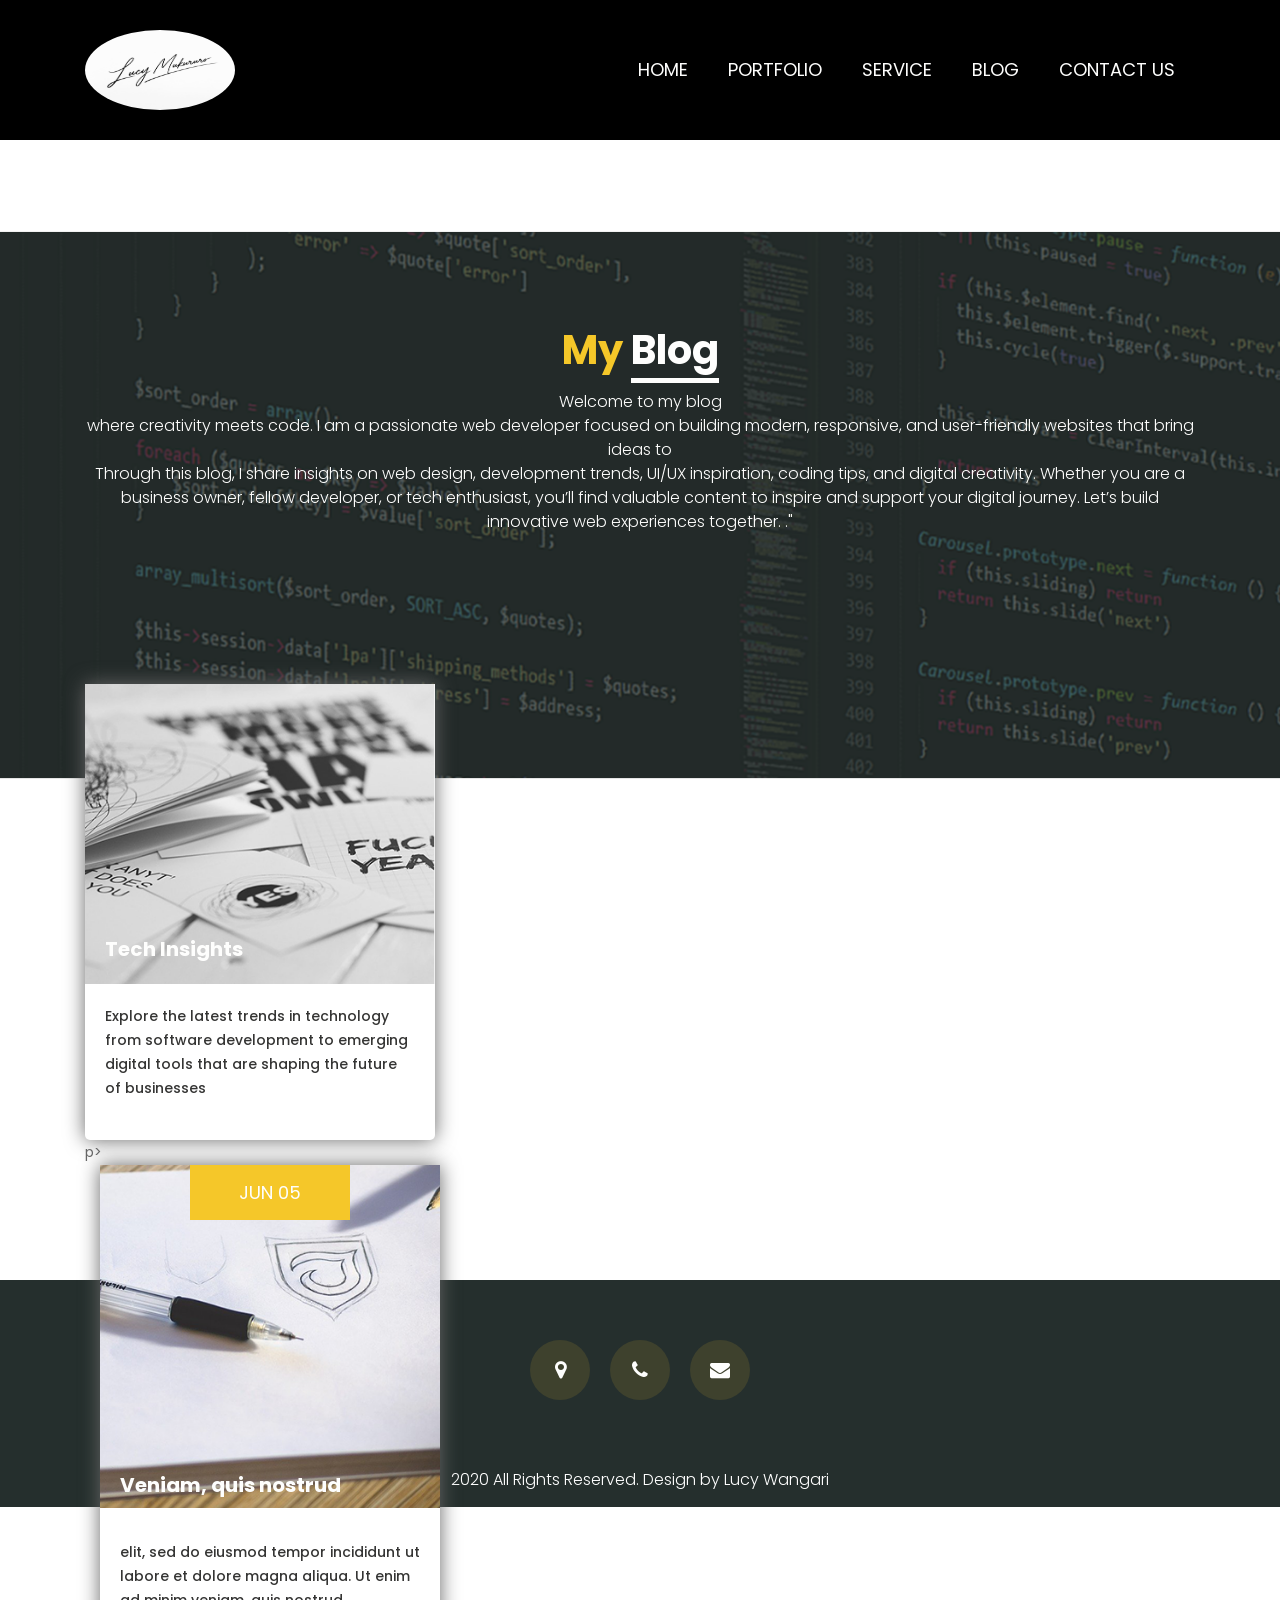
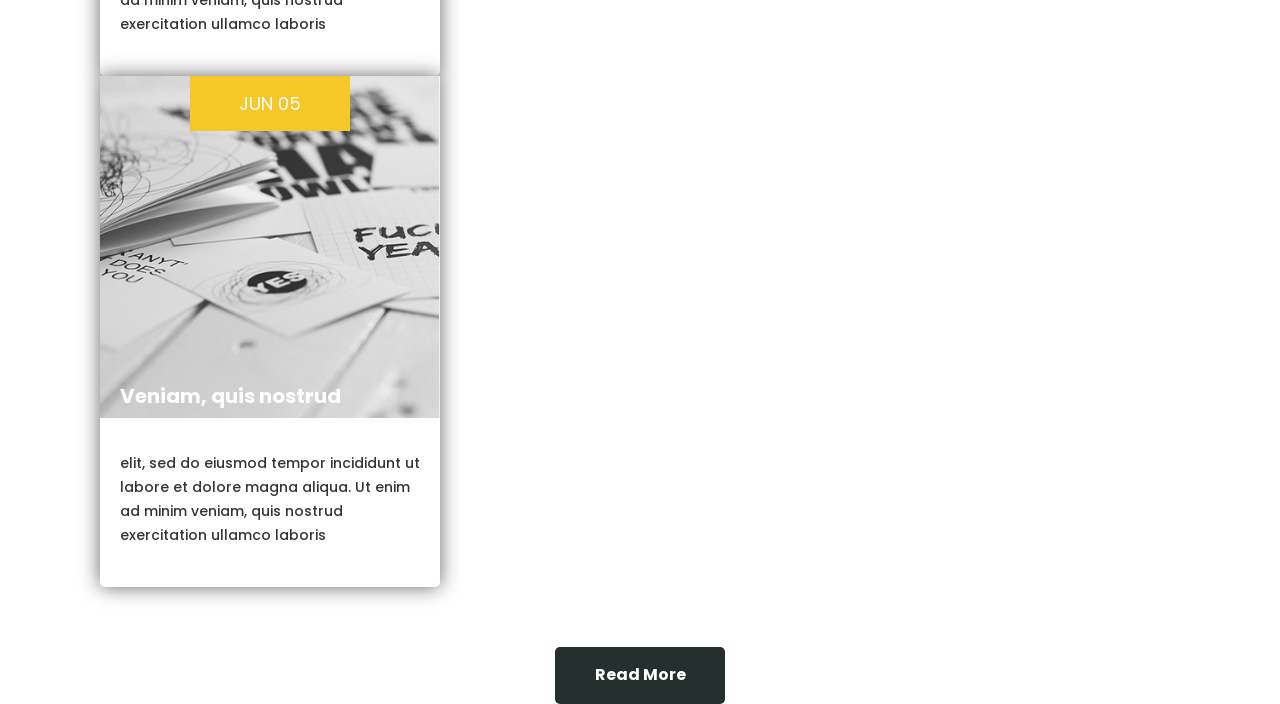
==== blog.html @ b03117de "first commit" ====
<!DOCTYPE html>
<html lang="en">
   <head>
      <!-- basic -->
      <meta charset="utf-8">
      <meta http-equiv="X-UA-Compatible" content="IE=edge">
      <meta name="viewport" content="width=device-width, initial-scale=1">
      <!-- mobile metas -->
      <meta name="viewport" content="width=device-width, initial-scale=1">
      <meta name="viewport" content="initial-scale=1, maximum-scale=1">
      <!-- site metas -->
      <title>Blog</title>
      <meta name="keywords" content="">
      <meta name="description" content="">
      <meta name="author" content="">
      <!-- bootstrap css -->
      <link rel="stylesheet" type="text/css" href="css/bootstrap.min.css">
      <!-- style css -->
      <link rel="stylesheet" type="text/css" href="css/style.css">
      <!-- Responsive-->
      <link rel="stylesheet" href="css/responsive.css">
      <!-- fevicon -->
      <link rel="icon" href="images/fevicon.png" type="image/gif" />
      <!-- Scrollbar Custom CSS -->
      <link rel="stylesheet" href="css/jquery.mCustomScrollbar.min.css">
      <!-- Tweaks for older IEs-->
      <link rel="stylesheet" href="https://netdna.bootstrapcdn.com/font-awesome/4.0.3/css/font-awesome.css">
      <!-- fonts -->
      <link href="https://fonts.googleapis.com/css2?family=Poppins:wght@400;500;700&display=swap" rel="stylesheet">
      <!-- font awesome css -->
      <link rel="stylesheet" href="path/to/font-awesome/css/font-awesome.min.css">
   </head>
   <body>
      <!-- header section start -->
      <div class="header_section header_bg">
         <div class="container">
            <nav class="navbar navbar-expand-lg navbar-light bg-light">
               <div class="logo"><a href="index.html"><img src="images\lucy.jpeg" class="rounded-circle img-fluid" style="width:150px; height: 80px"></a></div>
               <button class="navbar-toggler" type="button" data-toggle="collapse" data-target="#navbarSupportedContent" aria-controls="navbarSupportedContent" aria-expanded="false" aria-label="Toggle navigation">
               <span class="navbar-toggler-icon"></span>
               </button>
               <div class="collapse navbar-collapse" id="navbarSupportedContent">
                  <ul class="navbar-nav ml-auto">
                     <li class="nav-item">
                        <a class="nav-link" href="index.html">Home</a>
                     </li>
                     
                     <li class="nav-item">
                        <a class="nav-link" href="portfolio.html">Portfolio</a>
                     </li>
                     <li class="nav-item">
                        <a class="nav-link" href="service.html">Service</a>
                     </li>
                     <li class="nav-item">
                        <a class="nav-link" href="blog.html">Blog</a>
                     </li>
                     <li class="nav-item">
                        <a class="nav-link" href="contact.html">Contact Us</a>
                     </li>
                  </ul>
               </div>
            </nav>
         </div>
      </div>
      <!-- header section end -->
      <!-- blog section start -->
      <div class="blog_section layout_padding margin_top90">
         <div class="container">
            <div class="row">
               <div class="col-sm-12">
                  <h1 class="blog_taital">My <span class="blog_taital_1">Blog</span></h1>
                  <p class="blog_text">Welcome to my blog <br>where creativity meets code.
I am a passionate web developer focused on building modern, responsive, and user-friendly websites that bring ideas to <br>Through this blog, I share insights on web design, development trends, UI/UX inspiration, coding tips, and digital creativity. Whether you are a business owner, fellow developer, or tech enthusiast, you’ll find valuable content to inspire and support your digital journey.

Let’s build innovative web experiences together.
."</p>
               </div>
            </div>
         </div>
         <div class="blog_section_2">
            <div class="container">
               <div class="row">
                  <div class="col-md-4">
                     <div class="blog_box">
                        <div class="blog_img">
                           <h4 class="prep_text">Tech Insights</h4>
                        </div>
                        <p class="lorem_text">Explore the latest trends in technology<br> from software development to emerging digital tools that are shaping the future of businesses</div>p>
                     </div>
                  </div>
                  <div class="col-md-4">
                     <div class="blog_box">
                        <div class="blog_img_2">
                           <h4 class="date_text">Jun 05</h4>
                           <h4 class="prep_text">Veniam, quis nostrud </h4>
                        </div>
                        <p class="lorem_text">elit, sed do eiusmod tempor incididunt ut labore et dolore magna aliqua. Ut enim ad minim veniam, quis nostrud exercitation ullamco laboris</p>
                     </div>
                  </div>
                  <div class="col-md-4">
                     <div class="blog_box">
                        <div class="blog_box_3">
                           <div class="blog_img">
                              <h4 class="date_text">Jun 05</h4>
                              <h4 class="prep_text">Veniam, quis nostrud </h4>
                           </div>
                           <p class="lorem_text">elit, sed do eiusmod tempor incididunt ut labore et dolore magna aliqua. Ut enim ad minim veniam, quis nostrud exercitation ullamco laboris</p>
                        </div>
                     </div>
                  </div>
               </div>
               <div class="readmore_bt_1"><a href="#">Read More</a></div>
            </div>
         </div>
      </div>
      <!-- blog section end -->
      <!-- footer section start -->
      <div class="footer_section margin_top90">
         <div class="container">
            <div class="location_text">
               <ul>
                  <li>
                     <a href="#"><i class="fa fa-map-marker" aria-hidden="true"></i></a>
                  </li>
                  <li>
                     <a href="#"><i class="fa fa-phone" aria-hidden="true"></i></a>
                  </li>
                  <li>
                     <a href="#"><i class="fa fa-envelope" aria-hidden="true"></i></a>
                  </li>
               </ul>
            </div>
         </div>
      </div>
      <!-- footer section end -->
      <!-- copyright section start -->
      <div class="copyright_section">
         <div class="container">
            <p class="copyright_text">2020 All Rights Reserved. Design by Lucy Wangari</p>
         </div>
      </div>
      <!-- copyright section end -->
      <!-- Javascript files-->
      <script src="js/jquery.min.js"></script>
      <script src="js/popper.min.js"></script>
      <script src="js/bootstrap.bundle.min.js"></script>
      <script src="js/jquery-3.0.0.min.js"></script>
      <script src="js/plugin.js"></script>
      <!-- sidebar -->
      <script src="js/jquery.mCustomScrollbar.concat.min.js"></script>
      <script src="js/custom.js"></script>
      <script>
         $('#myCarousel').carousel({
            interval: false
         });
         
         //scroll slides on swipe for touch enabled devices
         
         $("#myCarousel").on("touchstart", function(event){
         
            var yClick = event.originalEvent.touches[0].pageY;
            $(this).one("touchmove", function(event){
         
                var yMove = event.originalEvent.touches[0].pageY;
                if( Math.floor(yClick - yMove) > 1 ){
                    $(".carousel").carousel('next');
                }
                else if( Math.floor(yClick - yMove) < -1 ){
                    $(".carousel").carousel('prev');
                }
            });
            $(".carousel").on("touchend", function(){
                $(this).off("touchmove");
            });
         });
      </script>
   </body>
</html>
---- css/style.css ----
/*--------------------------------------------------------------------- File Name: style.css ---------------------------------------------------------------------*/


/*--------------------------------------------------------------------- import Fonts ---------------------------------------------------------------------*/

@import url('https://fonts.googleapis.com/css?family=Rajdhani:300,400,500,600,700');
@import url('https://fonts.googleapis.com/css?family=Poppins:100,100i,200,200i,300,300i,400,400i,500,500i,600,600i,700,700i,800,800i,900,900i');
@font-face {
    font-family: "Righteous";
    src: url("../fonts/BalooChettan-Regular.ttf");
    src: url("../fonts/BalooChettan-Regular.ttf");
}


/*****---------------------------------------- 1) font-family: 'Rajdhani', sans-serif;
 2) font-family: 'Poppins', sans-serif;
 ----------------------------------------*****/


/*--------------------------------------------------------------------- import Files ---------------------------------------------------------------------*/

@import url(animate.min.css);
@import url(normalize.css);
@import url(icomoon.css);
@import url(css/font-awesome.min.css);
@import url(meanmenu.css);
@import url(owl.carousel.min.css);
@import url(swiper.min.css);
@import url(slick.css);
@import url(jquery.fancybox.min.css);
@import url(jquery-ui.css);
@import url(nice-select.css);

/*--------------------------------------------------------------------- skeleton ---------------------------------------------------------------------*/

* {
    box-sizing: border-box !important;
    transition: ease all 0.5s;
}

html {
    scroll-behavior: smooth;
}

body {
    color: #666666;
    font-size: 14px;
    line-height: 1.80857;
    font-weight: normal;
    overflow-x: hidden;
    font-family: 'Poppins', sans-serif;
}

a {
    color: #1f1f1f;
    text-decoration: none !important;
    outline: none !important;
    -webkit-transition: all .3s ease-in-out;
    -moz-transition: all .3s ease-in-out;
    -ms-transition: all .3s ease-in-out;
    -o-transition: all .3s ease-in-out;
    transition: all .3s ease-in-out;
}

h1,
h2,
h3,
h4,
h5,
h6 {
    letter-spacing: 0;
    font-weight: normal;
    position: relative;
    padding: 0 0 10px 0;
    font-weight: normal;
    line-height: normal;
    color: #111111;
    margin: 0
}

h1 {
    font-size: 24px
}

h2 {
    font-size: 22px
}

h3 {
    font-size: 18px
}

h4 {
    font-size: 16px
}

h5 {
    font-size: 14px
}

h6 {
    font-size: 13px
}

*,
*::after,
*::before {
    -webkit-box-sizing: border-box;
    -moz-box-sizing: border-box;
    box-sizing: border-box;
}

h1 a,
h2 a,
h3 a,
h4 a,
h5 a,
h6 a {
    color: #212121;
    text-decoration: none!important;
    opacity: 1
}

button:focus {
    outline: none;
}

ul,
li,
ol {
    margin: 0px;
    padding: 0px;
    list-style: none;
}

p {
    margin: 20px;
    font-weight: 300;
    font-size: 15px;
    line-height: 24px;
}

a {
    color: #222222;
    text-decoration: none;
    outline: none !important;
}

a,
.btn {
    text-decoration: none !important;
    outline: none !important;
    -webkit-transition: all .3s ease-in-out;
    -moz-transition: all .3s ease-in-out;
    -ms-transition: all .3s ease-in-out;
    -o-transition: all .3s ease-in-out;
    transition: all .3s ease-in-out;
}

img {
    max-width: 100%;
    height: auto;
}

 :focus {
    outline: 0;
}

.paddind_bottom_0 {
    padding-bottom: 0 !important;
}

.btn-custom {
    margin-top: 20px;
    background-color: transparent !important;
    border: 2px solid #ddd;
    padding: 12px 40px;
    font-size: 16px;
}

.lead {
    font-size: 18px;
    line-height: 30px;
    color: #767676;
    margin: 0;
    padding: 0;
}

.form-control:focus {
    border-color: #ffffff !important;
    box-shadow: 0 0 0 .2rem rgba(255, 255, 255, .25);
}

.navbar-form input {
    border: none !important;
}

.badge {
    font-weight: 500;
}

blockquote {
    margin: 20px 0 20px;
    padding: 30px;
}

button {
    border: 0;
    margin: 0;
    padding: 0;
    cursor: pointer;
}

.full {
    float: left;
    width: 100%;
}

.layout_padding {
    padding-top: 90px;
    padding-bottom: 0px;
}

.padding_0 {
    padding: 0px;
}


/* header section start */

.header_section {
    width: 100%;
    float: left;
    background-image: url(../images/wangari.jpeg);
    height: auto;
    background-size: 100%;
    background-repeat: no-repeat;
}

.header_bg {
    background: #000;
}

.bg-light {
    background-color: transparent !important;
}

.logo {
    width: 27%;
    float: left;
}

.ml-auto,
.mx-auto {
    margin-left: auto!important;
}

.navbar-expand-lg .navbar-nav .nav-link {
    padding-right: 20px;
    padding-left: 20px;
    font-size: 18px;
    color: #fefefd;
    border-radius: 40px;
    text-transform: uppercase;
}

.navbar-light .navbar-nav .nav-link:focus,
.navbar-light .navbar-nav .nav-link:hover {
    color: #f8ca29;
}

.navbar {
    padding: 30px 0px 30px 0px;
}


/* header section end */


/* banner section start */

.banner_section {
    width: 100%;
    float: left;
    padding: 0px 0px 220px 0px;
}

.banner_taital_main {
    width: 100%;
    float: left;
    padding-left: 100px;
    padding-top: 100px;
}

.banner_taital {
    width: 100%;
    float: left;
    font-size: 60px;
    color: #fefefd;
    font-weight: bold;
    padding-bottom: 0px;
    line-height: 70px;
}

.banner_text {
    width: 100%;
    float: left;
    font-size: 24px;
    color: #fefefd;
}

.social_icon {
    width: 100%;
    float: right;
    text-align: right;
}

.social_icon ul {
    margin: 0px;
    padding: 0px;
    display: inline-block;
}

.social_icon li {}

.social_icon li a {
    float: left;
    padding: 0px 0px;
    background-color: #b0b3b2;
    color: #252f2d;
    border-radius: 5px;
    font-size: 18px;
    margin-right: 5px;
    width: 35px;
    text-align: center;
    margin-top: 10px;
}

.social_icon li a:hover {
    background-color: #ffffff;
    color: #252f2d;
}

.video_bt {
    width: 100%;
    float: left;
    padding-top: 120px;
    padding-left: 20px;
}

.play_icon img {
    width: 80px;
}

.play_icon {
    width: 100%;
    margin: 0 auto;
    position: relative;
    z-index: 5;
}

.play_icon::before {
    content: '';
    position: absolute;
    top: 40px;
    left: 40px;
    width: 90px;
    height: 90px;
    transform: translate(-50%, -50%);
    background-color: #f5c729;
    border-radius: 100%;
    animation: fadeEffect 1.3s infinite ease;
    box-shadow: 0px 0px 10px 0px;
    right: initial;
    margin: 0 auto;
    z-index: -1;
}

@keyframes fadeEffect {
    0% {
        transform: translate(-50%, -50%) scale(1);
        opacity: 1
    }
    100% {
        transform: translate(-50%, -50%) scale(1.2);
        opacity: 0;
    }
}

.carousel-inner,
.carousel,
.carousel-item,
.container,
.fill {
    width: 100%;
    background-position: center center;
    background-size: cover;
}

.slide-wrapper {
    display: inline;
}

.slide-wrapper .container {
    padding: 0;
}


/*------------------------------ vertical bootstrap slider----------------------------*/

.banner_section .carousel-inner>.carousel-item.carousel-item-next,
.banner_section .carousel-inner>.carousel-item.active.carousel-item-right {
    transform: translate3d(0, 100%, 0);
    -webkit-transform: translate3d(0, 100%, 0);
    -ms-transform: translate3d(0, 100%, 0);
    -moz-transform: translate3d(0, 100%, 0);
    -o-transform: translate3d(0, 100%, 0);
    top: 0;
}

.banner_section .carousel-inner>.carousel-item.carousel-item-prev,
.banner_section .carousel-inner>.carousel-item.active.carousel-item-left {
    transform: translate3d(0, -100%, 0);
    -webkit-transform: translate3d(0, -100%, 0);
    -moz-transform: translate3d(0, -100%, 0);
    -ms-transform: translate3d(0, -100%, 0);
    -o-transform: translate3d(0, -100%, 0);
    top: 0;
}

.banner_section .carousel-inner>.carousel-item.next.carousel-item-left,
.banner_section .carousel-inner>.carousel-item.carousel-item-prev.carousel-item-right,
.banner_section .carousel-inner>.carousel-item.active {
    transform: translate3d(0, 0, 0);
    -webkit-transform: translate3d(0, 0, 0);
    -ms-transform: translate3d(0, 0, 0);
    ;
    -moz-transform: translate3d(0, 0, 0);
    -o-transform: translate3d(0, 0, 0);
    top: 0;
}


/*------------------------------- vertical carousel indicators ------------------------------*/

.carousel-indicators {
    position: absolute;
    top: 0;
    bottom: 0;
    margin: auto;
    height: 20px;
    right: 10px;
    left: auto;
    width: auto;
    -webkit-transform: rotate(90deg);
    -moz-transform: rotate(90deg);
    -ms-transform: rotate(90deg);
    -o-transform: rotate(90deg);
    transform: rotate(90deg);
    display: none;
}

.carousel-indicators li {
    display: block;
    margin-bottom: 5px;
    width: 15px;
    height: 15px;
    border-radius: 100%;
    background-color: #0fbdd7
}

.carousel-indicators li.active {
    margin-bottom: 5px;
    background: #ffffff;
}


/* banner section end */


/* services section start */

.services_section {
    width: 100%;
    float: left;
    padding-top: 0px;
}

.services_taital {
    width: 100%;
    float: left;
    font-size: 40px;
    color: #f5c729;
    font-weight: bold;
}

.services_text {
    width: 100%;
    font-size: 24px;
    color: #343534;
    font-weight: bold;
    padding: 20px 0px 0px 0px;
    text-align: center;
}

.services_section_2 {
    width: 100%;
    float: left;
    padding-top: 80px;
}

.box_main {
    width: 100%;
    border-radius: 100%;
    border: 6px solid #f5c729;
    height: auto;
    padding: 70px 0px;
    box-shadow: 0px 0px 60px 0px #f0f0ef;
}

.app_icon {
    width: 100%;
    margin: 0 auto;
    text-align: center;
    align-items: center;
    justify-content: center;
}

.app_icon_1 {
    width: 100%;
    margin: 0 auto;
    text-align: center;
    align-items: center;
    justify-content: center;
    display: none;
}

.box_main:hover .services_text {
    color: #f5c729;
}

.services_text.active {
    color: #f5c729;
}

.box_main:hover .app_icon_1 {
    display: block;
}

.box_main:hover .app_icon {
    display: none;
}

.readmore_bt {
    width: 170px;
    margin: 0 auto;
    text-align: center;
    margin-top: 50px;
}

.readmore_bt a {
    width: 100%;
    float: left;
    text-align: center;
    font-size: 16px;
    color: #fefefd;
    background-color: #252f2d;
    padding: 14px 20px;
    margin-top: 10px;
    border-radius: 5px;
    font-weight: bold;
}

.readmore_bt a:hover {
    background-color: #f5c729;
    color: #fefefd;
}


/* services section end */


/* portfolio section start */

.portfolio_section {
    width: 100%;
    float: left;
    padding: 90px 0px;
}

.portfolio_taital {
    width: 100%;
    float: left;
    font-size: 40px;
    color: #f5c729;
    font-weight: bold;
    text-align: center;
}

.portfolio_taital_1 {
    color: #292929;
    border-bottom: 5px solid #363636;
}

.portfolio_section_2 {
    width: 100%;
    float: left;
    padding-top: 30px;
}

.image {
    display: block;
    width: 100%;
    height: auto;
}

.overlay {
    position: absolute;
    top: 0;
    bottom: 0;
    left: 0;
    right: 0;
    height: 100%;
    width: 100%;
    opacity: 0;
    transition: .5s ease;
    background-color: rgb(45, 45, 45, 0.5);
    margin: 0 auto;
}

.container_main {
    position: relative;
}

.container_main:hover .overlay {
    opacity: 1;
}

.text {
    color: white;
    font-size: 20px;
    position: absolute;
    top: 50%;
    left: 50%;
    -webkit-transform: translate(-50%, -50%);
    -ms-transform: translate(-50%, -50%);
    transform: translate(-50%, -50%);
    width: 80%;
}

.btn_main {
    width: 100%;
    text-align: center;
}

.buy_bt {
    width: 160px;
    margin: 0 auto;
    text-align: center;
}

.buy_bt a {
    width: 100%;
    float: left;
    text-align: center;
    font-size: 14px;
    color: #252525;
    background-color: #fefefd;
    padding: 10px 0px;
    border-radius: 5px;
    font-weight: bold;
    text-transform: uppercase;
}

.buy_bt a:hover {
    color: #fefefd;
    background-color: #f5c729;
}

.seemore_bt {
    width: 170px;
    margin: 0 auto;
    text-align: center;
    display: flex;
}

.seemore_bt a {
    width: 100%;
    text-align: center;
    font-size: 16px;
    color: #fefefd;
    background-color: #252f2d;
    padding: 14px 0px;
    font-weight: bold;
    border-radius: 5px;
}

.seemore_bt a:hover {
    background-color: #f5c729;
    color: #fefefd;
}


/* portfolio section end */


/* blog section start */

.blog_section {
    width: 100%;
    float: left;
    background-image: url(../images/blog-bg.png);
    height: 550px;
    background-size: cover;
    margin-bottom: 410px;
}

.blog_taital {
    width: 100%;
    float: left;
    font-size: 40px;
    color: #f5c729;
    font-weight: bold;
    text-align: center;
}

.blog_taital_1 {
    color: #fefefd;
    border-bottom: 5px solid #fefefd;
}

.blog_text {
    width: 100%;
    float: left;
    font-size: 16px;
    color: #fefefd;
    text-align: center;
    margin: 0px;
}

.blog_section_2 {
    width: 100%;
    float: left;
    padding-top: 150px;
}

.blog_box {
    width: 100%;
    background-color: #ffffff;
    box-shadow: 0px 0px 20px 0px;
    padding: 0px 0px 20px 0px;
    border-bottom-right-radius: 5px;
    border-bottom-left-radius: 5px;
}

.blog_img {
    width: 100%;
    background-image: url(../images/blog-img1.png);
    height: auto;
    background-size: 100%;
    background-repeat: no-repeat;
}

.blog_img_2 {
    width: 100%;
    background-image: url(../images/blog-img2.png);
    height: auto;
    background-size: 100%;
    background-repeat: no-repeat;
}

.blog_img_3 {
    width: 100%;
    background-image: url(../images/blog-img3.png);
    height: auto;
    background-size: 100%;
    background-repeat: no-repeat;
}

.date_text {
    width: 160px;
    margin: 0 auto;
    font-size: 18px;
    color: #fefefd;
    text-align: center;
    text-transform: uppercase;
    padding: 14px 0px;
    background-color: #f5c729;
}

.prep_text {
    width: 100%;
    font-size: 20px;
    color: #fefefd;
    font-weight: bold;
    padding: 250px 20px 20px 20px;
}

.lorem_text {
    width: 100%;
    font-size: 14px;
    color: #353534;
    margin: 0px;
    padding: 20px 20px;
    font-weight: 500;
}

.readmore_bt_1 {
    width: 170px;
    margin: 0 auto;
    text-align: center;
    margin-top: 50px;
}

.readmore_bt_1 a {
    width: 100%;
    float: left;
    text-align: center;
    font-size: 16px;
    color: #fefefd;
    background-color: #252f2d;
    padding: 14px 20px;
    margin-top: 10px;
    border-radius: 5px;
    font-weight: bold;
}

.readmore_bt_1 a:hover {
    background-color: #f5c729;
    color: #fefefd;
}


/* blog section end */


/* contact section start */

.contact_section {
    width: 100%;
    float: left;
    padding-bottom: 90px;
}

.contact_taital {
    width: 100%;
    float: left;
    font-size: 40px;
    color: #f5c729;
    font-weight: bold;
    text-align: center;
}

.contact_taital_1 {
    color: #292929;
    border-bottom: 5px solid #363636;
}

.contact_section_2 {
    width: 100%;
    float: left;
    padding-top: 55px;
}

.padding_left_0 {
    padding-left: 0px;
}

.mail_section_1 {
    width: 60%;
    margin: 0 auto;
}

.mail_text {
    width: 100%;
    float: left;
    font-size: 16px;
    color: #414140;
    background-color: #ffffff;
    border: 1px solid #aaaaa9;
    padding: 11px 20px;
    margin-top: 20px;
}

input.mail_text::placeholder {
    color: #414140;
}

.massage-bt {
    color: #414140;
    width: 100%;
    height: 110px;
    font-size: 18px;
    background-color: #ffffff;
    border: 1px solid #aaaaa9;
    padding: 40px 20px 0px 20px;
    height: 110px;
    margin-top: 20px;
}

textarea#comment.massage-bt::placeholder {
    color: #414140;
}

.send_bt {
    width: 170px;
    margin: 0 auto;
    text-align: center;
}

.send_bt a {
    width: 100%;
    text-align: center;
    font-size: 16px;
    color: #fefefd;
    background-color: #fa7e23;
    padding: 14px;
    margin-top: 40px;
    display: block;
    font-weight: bold;
    border-radius: 5px;
}

.send_bt a:hover {
    color: #fefefd;
    background-color: #252f2d;
}


/* contact section end */


/* project box section start */

.project_box {
    width: 100%;
    float: left;
    background-color: #f9f9f9;
    height: auto;
    padding: 40px 0px;
}

.project_main {
    width: 100%;
    display: flex;
}

.hire_text {
    width: 100%;
    font-size: 30px;
    color: #252f2d;
    text-transform: uppercase;
    font-weight: bold;
    padding-bottom: 0px;
    padding-top: 8px;
}

.callnow_bt {
    width: 200px;
    float: right;
    text-align: right;
}

.callnow_bt a {
    width: 100%;
    float: right;
    font-size: 16px;
    color: #fefefd;
    background-color: #fa7e23;
    padding: 14px;
    border-radius: 5px;
    text-align: center;
}

.callnow_bt a:hover {
    color: #fefefd;
    background-color: #252f2d;
}


/* project box section end */


/* footer section start */

.footer_section {
    width: 100%;
    float: left;
    background-color: #252f2d;
    height: auto;
    padding: 60px 0px 45px 0px;
}

.location_text {
    width: 100%;
    text-align: center;
    display: inline-block;
    margin: 0 auto;
}

.location_text ul {
    margin: 0px;
    padding: 0px;
    display: inline-block;
}

.location_text li {
    float: left;
}

.location_text li a {
    float: left;
    font-size: 20px;
    color: #fefefd;
    margin: 0px 10px;
    background-color: #3e412d;
    padding: 12px 0px;
    border-radius: 100%;
    width: 60px;
    text-align: center;
}

.location_text li a:hover {
    color: #252f2d;
    background-color: #fefefd;
}


/* footer section end */


/* copyright section start */

.copyright_section {
    width: 100%;
    float: left;
    background-color: #252f2d;
    height: auto;
}

.copyright_text {
    width: 100%;
    float: left;
    font-size: 16px;
    margin: 15px 0px;
    color: #ffffff;
    text-align: center;
}

.copyright_text a {
    color: #ffffff;
}

.copyright_text a:hover {
    color: #f5c729;
}


/* copyright section end */

.margin_top90 {
    margin-top: 90px;
}

.margin_90{
    margin: 90px 0px;
}
---- css/responsive.css ----
/*--------------------------------------------------------------------- File Name: responsive.css ---------------------------------------------------------------------*/


/*------------------------------------------------------------------- 991px x 768px ---------------------------------------------------------------------*/

@media only screen and (min-width: 768px) and (max-width: 991px) {
    .header-search {
        padding: 15px 0px;
    }
}


/*------------------------------------------------------------------- 767px x 599px ---------------------------------------------------------------------*/

@media only screen and (min-width: 599px) and (max-width: 767px) {
    .logo {
        text-align: center;
    }
    .cart-content-right {
        padding-bottom: 5px;
    }
    .mg {
        margin: 0px 0px;
    }
    .menu-area-main {
        height: 256px;
        overflow-y: auto;
    }
    .megamenu>.row [class*="col-"] {
        padding: 0px;
    }
    .menu-area-main .megamenu .men-cat {
        padding: 0px 15px;
    }
    .menu-area-main .megamenu .women-cat {
        padding: 0px 15px;
    }
    .menu-area-main .megamenu .el-cat {
        padding: 0px 15px;
    }
    .mean-container .mean-nav ul li a.mean-expand {
        height: 19px;
    }
    .category-box.women-box {
        display: none;
    }
    .cart-box {
        display: inline-block;
        margin: 0px 30px;
    }
    .wish-box {
        float: none;
        margin: 0px 30px;
        display: inline-block;
    }
    .menu-add {
        display: none;
    }
    .category-box {
        display: none;
    }
    .mean-container .mean-nav ul li ol {
        padding: 0px;
    }
    .mean-container .mean-nav ul li a {
        padding: 10px 20px;
        width: 94.8%;
    }
    .mean-container .mean-nav ul li li a {
        width: 92%;
        padding: 1em 4%;
    }
    .mean-container .mean-nav ul li li li a {
        width: 100%;
    }
    .header-search {
        padding: 15px 0px;
    }
    #collapseFilter.d-md-block {
        padding: 30px 0px;
    }
}


/*------------------------------------------------------------------- 599px x 280px ---------------------------------------------------------------------*/

@media only screen and (min-width: 280px) and (max-width: 599px) {
    .cart-content-right {
        padding-bottom: 5px;
    }
    .megamenu>.row [class*="col-"] {
        padding: 0px;
    }
    .menu-area-main .megamenu .men-cat {
        padding: 0px 15px;
    }
    .menu-area-main .megamenu .women-cat {
        padding: 0px 15px;
    }
    .menu-area-main .megamenu .el-cat {
        padding: 0px 15px;
    }
    .mean-container .mean-nav ul li a {
        padding: 1em 4%;
        width: 92%;
    }
    .mean-container .mean-nav ul li li a {
        width: 90%;
        padding: 1em 5%;
    }
    .mean-container .sub-full.megamenu-categories ol li a {
        padding: 5px 0px;
        text-transform: capitalize;
        width: 100%;
    }
    .megamenu .sub-full.megamenu-categories .women-box .banner-up-text a {
        width: auto;
        border: none;
        float: none;
    }
    .menu-area-main {
        height: 45px;
        overflow-y: auto;
    }
    .mean-container .mean-nav ul li a.mean-expand {
        top: 0;
    }
}

@media (min-width: 992px) and (max-width: 1199px) {
    .navbar-expand-lg .navbar-nav .nav-link {
        padding-right: 10px;
        padding-left: 10px;
    }
    .navbar {
        padding: 30px 0px 30px 50px;
    }
    .banner_section {
        padding: 0px 0px 155px 0px;
    }
    .banner_taital_main {
        padding-left: 50px;
        padding-top: 40px;
    }
    .banner_taital {
        font-size: 50px;
    }
    .video_bt {
        padding-top: 30px;
        padding-left: 50px;
    }
    .box_main {
        padding: 45px 0px;
    }
    .services_text {
        font-size: 20px;
    }
    .prep_text {
        padding: 190px 20px 20px 20px;
    }
}

@media (min-width: 768px) and (max-width: 991px) {
    .header_section {
        background-size: cover;
        background: #252f2d!important;
    }
    .logo {
        width: auto;
    }
    .navbar-expand-lg {
        padding: 15px 0px;
    }
    .navbar-brand {
        width: 60%;
        padding: 0px;
    }
    .navbar {
        padding: 10px 0px;
    }
    .navbar-toggler {
        background-color: #fff;
        border: 1px solid #fff;
    }
    .navbar-light .navbar-nav .nav-link {
        padding: 5px 5px 0px 5px;
        margin: 0px 0px 0px 0px;
        width: 45%;
        margin: 0 auto;
        text-align: center;
    }
    .form-group {
        margin-bottom: 1rem;
        display: none;
    }
    .banner_section {
        padding: 30px 0px;
        background-size: 100% 100%;
    }
    .banner_taital {
        font-size: 40px;
        line-height: normal;
    }
    .banner_taital_main {
        padding-left: 0px;
        padding-top: 50px;
    }
    .video_bt {
        padding-top: 30px;
    }
    .services_section {
        padding-top: 90px;
    }
    .box_main {
        width: 250px;
        padding: 60px 0px;
        margin: 0 auto;
        margin-top: 30px;
    }
    .blog_section {
        height: 380px;
    }
    .readmore_bt_1 a {
        color: #252525;
        background-color: #fefefe;
    }
    .blog_section_2 {
        padding-top: 30PX;
    }
    .blog_box {
        margin-top: 30px;
    }
    .prep_text {
        font-size: 20px;
        padding: 90px 20px 20px 20px;
    }
    .mail_section_1 {
        width: 100%;
    }
}

@media (min-width: 576px) and (max-width: 767px) {
    .header_section {
        background-size: cover;
        background: #252f2d!important;
    }
    .logo {
        width: auto;
    }
    .navbar-expand-lg {
        padding: 15px 0px;
    }
    .navbar-brand {
        width: 60%;
        padding: 0px;
    }
    .navbar {
        padding: 10px 0px;
    }
    .navbar-toggler {
        background-color: #fff;
        border: 1px solid #fff;
    }
    .navbar-light .navbar-nav .nav-link {
        padding: 5px 5px 0px 5px;
        margin: 0px 0px 0px 0px;
        width: 45%;
        margin: 0 auto;
        text-align: center;
    }
    .form-group {
        margin-bottom: 1rem;
        display: none;
    }
    .banner_section {
        padding: 30px 0px;
        background-size: 100% 100%;
    }
    .banner_taital {
        font-size: 26px;
        line-height: normal;
    }
    .banner_taital_main {
        padding-left: 0px;
        padding-top: 0px;
    }
    .video_bt {
        padding-top: 30px;
    }
    .social_icon {
        display: none;
    }
    .services_section {
        padding-top: 90px;
    }
    .box_main {
        width: 250px;
        padding: 60px 0px;
        margin: 0 auto;
        margin-top: 30px;
    }
    .portfolio_section_2 {
        padding-top: 0px;
    }
    .blog_section {
        height: auto;
        margin-bottom: 0px;
        padding-bottom: 90px;
    }
    .readmore_bt_1 a {
        color: #252525;
        background-color: #fefefe;
    }
    .blog_section_2 {
        padding-top: 30PX;
    }
    .blog_box {
        margin-top: 30px;
    }
    .mail_section_1 {
        width: 100%;
    }
    .project_main {
        display: block;
    }
    .hire_text {
        font-size: 20px;
        text-align: center;
    }
    .callnow_bt {
        width: 200px;
        float: none;
        text-align: center;
        margin: 0 auto;
        padding-top: 20px;
    }
}

@media (max-width: 575px) {
    .header_section {
        background-size: cover;
        background: #252f2d!important;
    }
    .logo {
        width: auto;
    }
    .navbar-expand-lg {
        padding: 15px 0px;
    }
    .navbar-brand {
        width: 60%;
        padding: 0px;
    }
    .navbar {
        padding: 10px 0px;
    }
    .navbar-toggler {
        background-color: #fff;
        border: 1px solid #fff;
    }
    .navbar-light .navbar-nav .nav-link {
        padding: 5px 5px 0px 5px;
        margin: 0px 0px 0px 0px;
        width: 45%;
        margin: 0 auto;
        text-align: center;
    }
    .form-group {
        margin-bottom: 1rem;
        display: none;
    }
    .banner_section {
        padding: 30px 0px;
        background-size: 100% 100%;
    }
    .banner_taital {
        font-size: 26px;
        line-height: normal;
    }
    .banner_taital_main {
        padding-left: 0px;
        padding-top: 0px;
    }
    .video_bt {
        padding-top: 30px;
    }
    .social_icon {
        display: none;
    }
    .services_section {
        padding-top: 90px;
    }
    .box_main {
        width: 290px;
        padding: 80px 0px;
        margin: 0 auto;
        margin-top: 30px;
    }
    .portfolio_section_2 {
        padding-top: 0px;
    }
    .blog_section {
        height: auto;
        margin-bottom: 0px;
        padding-bottom: 90px;
    }
    .readmore_bt_1 a {
        color: #252525;
        background-color: #fefefe;
    }
    .blog_section_2 {
        padding-top: 30PX;
    }
    .blog_box {
        margin-top: 30px;
    }
    .mail_section_1 {
        width: 100%;
    }
    .project_main {
        display: block;
    }
    .hire_text {
        font-size: 20px;
        text-align: center;
    }
    .callnow_bt {
        width: 200px;
        float: none;
        text-align: center;
        margin: 0 auto;
        padding-top: 20px;
    }
}
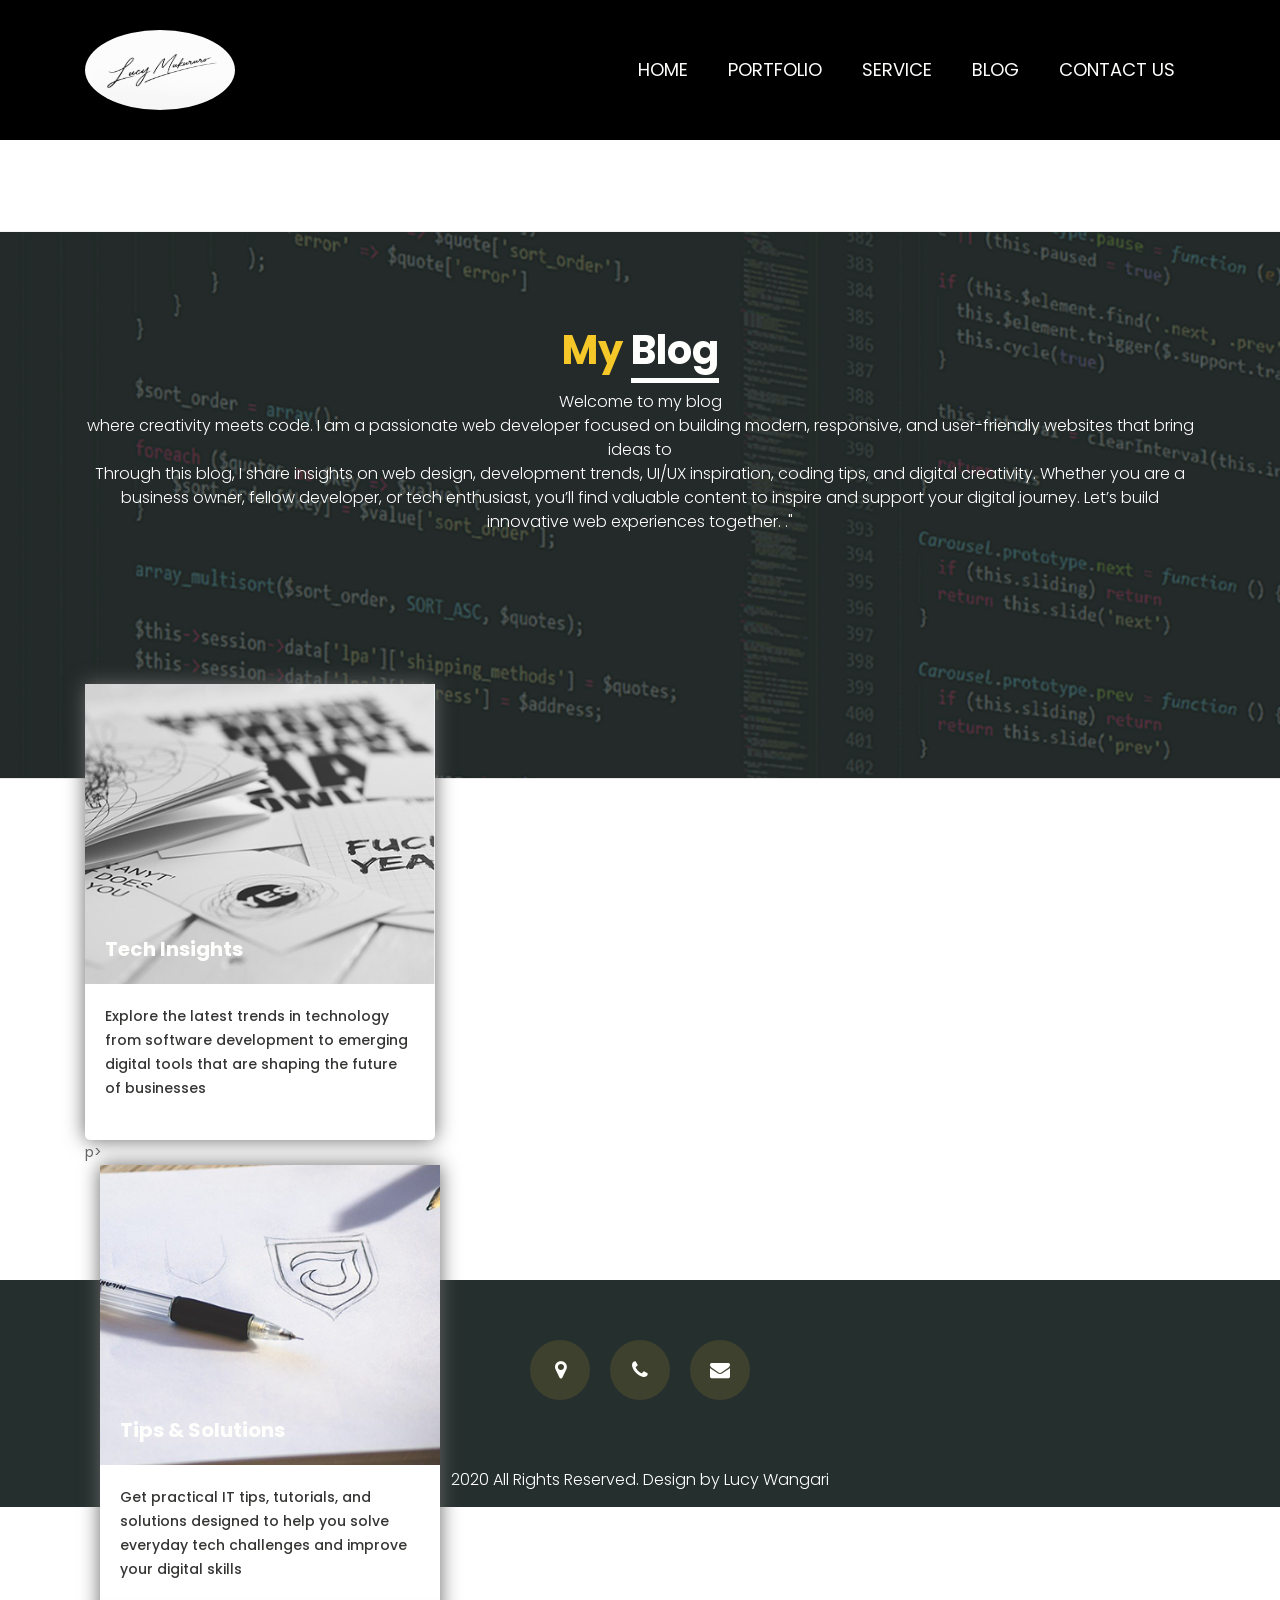
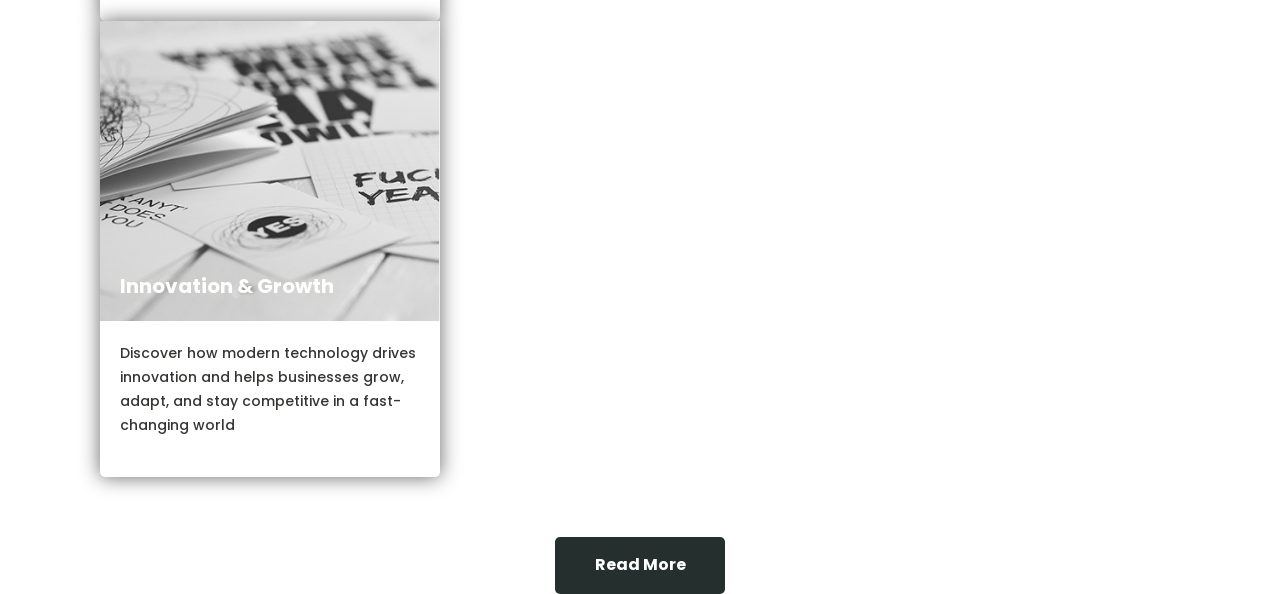
==== commit cd7d5608: "changed some characters" ====
--- a/blog.html
+++ b/blog.html
@@ -91,20 +91,19 @@
                   <div class="col-md-4">
                      <div class="blog_box">
                         <div class="blog_img_2">
-                           <h4 class="date_text">Jun 05</h4>
-                           <h4 class="prep_text">Veniam, quis nostrud </h4>
+                        
+                           <h4 class="prep_text">Tips & Solutions </h4>
                         </div>
-                        <p class="lorem_text">elit, sed do eiusmod tempor incididunt ut labore et dolore magna aliqua. Ut enim ad minim veniam, quis nostrud exercitation ullamco laboris</p>
+                        <p class="lorem_text">Get practical IT tips, tutorials, and solutions designed to help you solve everyday tech challenges and improve your digital skills</p>
                      </div>
                   </div>
                   <div class="col-md-4">
                      <div class="blog_box">
                         <div class="blog_box_3">
                            <div class="blog_img">
-                              <h4 class="date_text">Jun 05</h4>
-                              <h4 class="prep_text">Veniam, quis nostrud </h4>
+                              <h4 class="prep_text">Innovation & Growth</h4>
                            </div>
-                           <p class="lorem_text">elit, sed do eiusmod tempor incididunt ut labore et dolore magna aliqua. Ut enim ad minim veniam, quis nostrud exercitation ullamco laboris</p>
+                           <p class="lorem_text">Discover how modern technology drives innovation and helps businesses grow, adapt, and stay competitive in a fast-changing world</p>
                         </div>
                      </div>
                   </div>
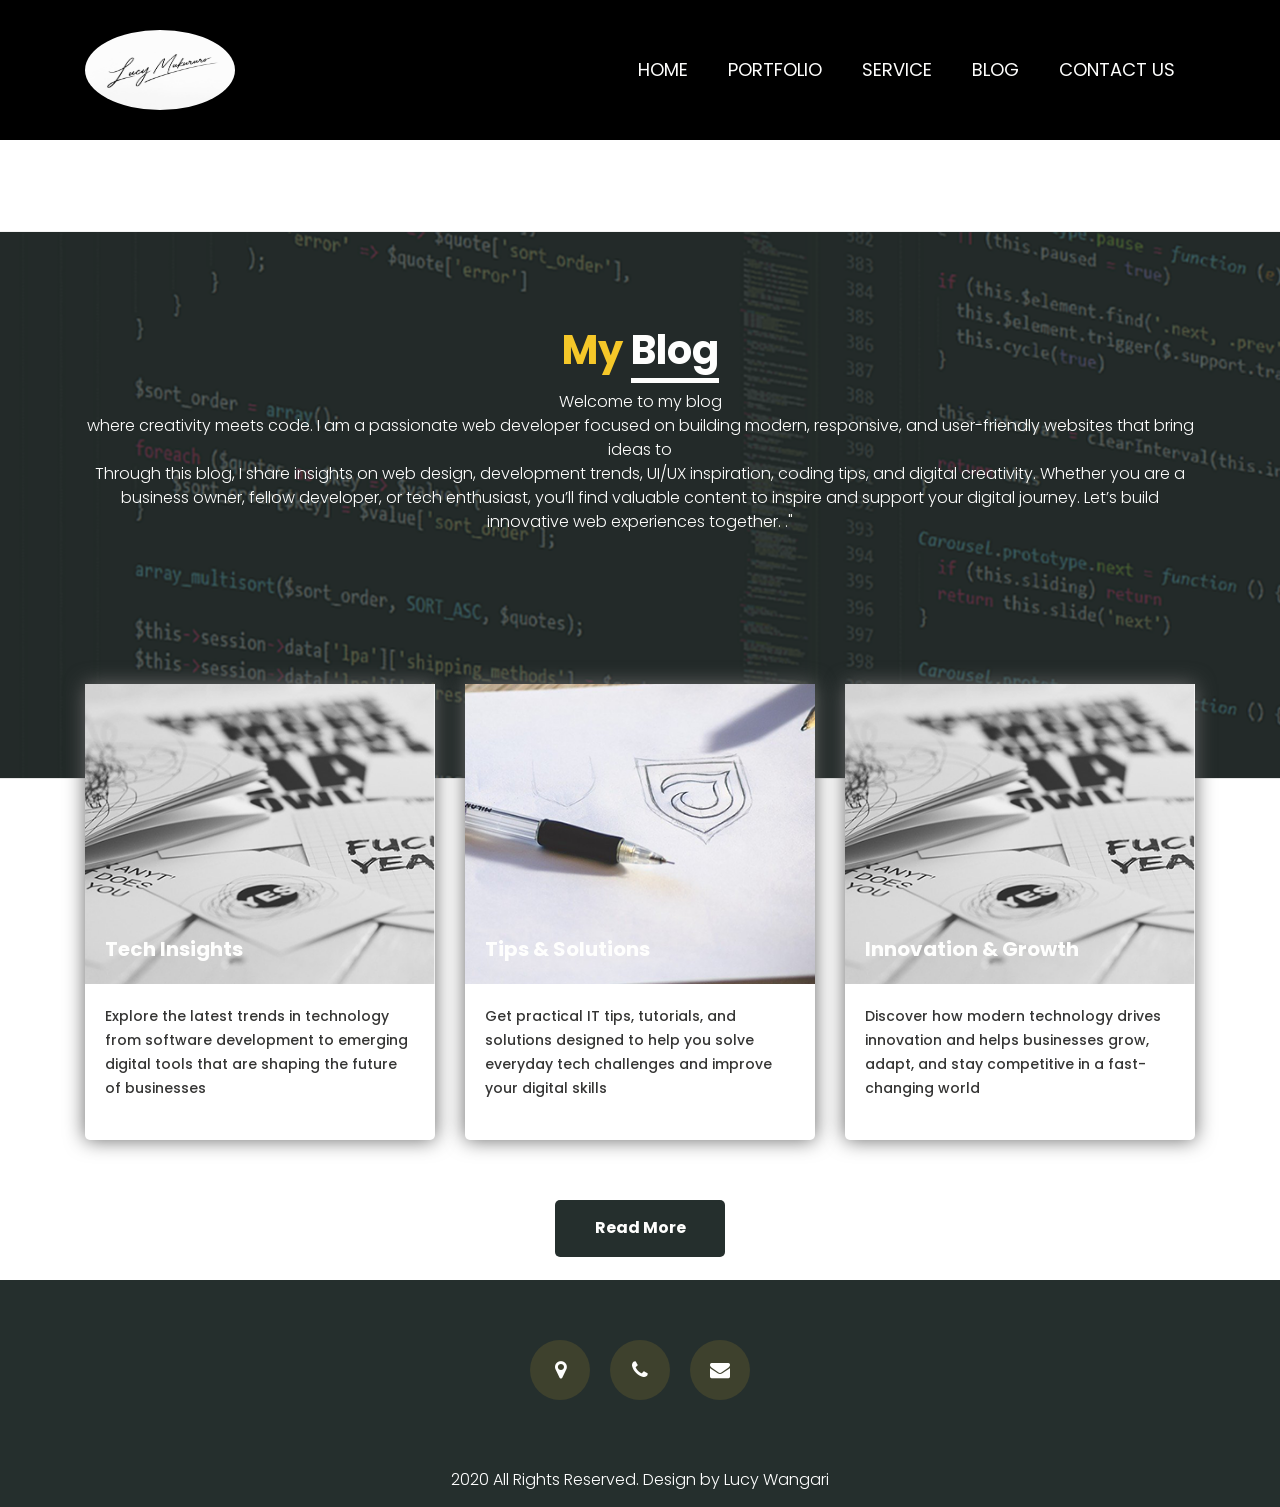
==== commit 873218fe: "cards alignment" ====
--- a/blog.html
+++ b/blog.html
@@ -85,7 +85,7 @@
                         <div class="blog_img">
                            <h4 class="prep_text">Tech Insights</h4>
                         </div>
-                        <p class="lorem_text">Explore the latest trends in technology<br> from software development to emerging digital tools that are shaping the future of businesses</div>p>
+                        <p class="lorem_text">Explore the latest trends in technology<br> from software development to emerging digital tools that are shaping the future of businesses</p>
                      </div>
                   </div>
                   <div class="col-md-4">
--- a/css/style.css
+++ b/css/style.css
@@ -801,7 +801,7 @@
     font-size: 14px;
     color: #353534;
     margin: 0px;
-    padding: 20px 20px;
+    padding: 20px 20px 20px;
     font-weight: 500;
 }
 
